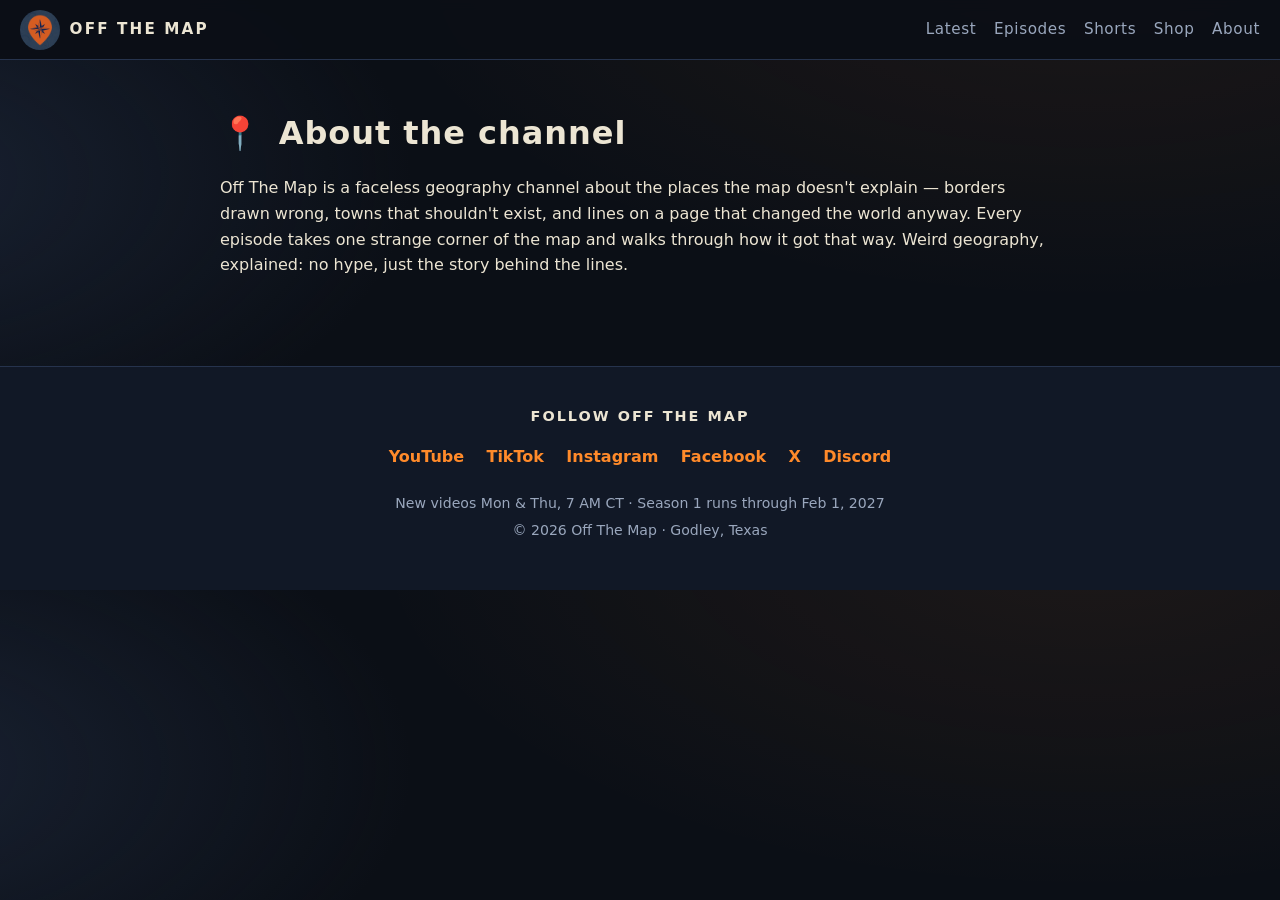
==== about.html @ 632f52a6 "Split site into separate pages" ====
<!DOCTYPE html>
<html lang="en">
<head>
<meta charset="UTF-8">
<meta name="viewport" content="width=device-width, initial-scale=1.0">
<title>About — Off The Map</title>
<meta name="description" content="Off The Map: faceless geography videos about strange borders, impossible places, and the maps that lie to you. New videos Mon & Thu, 7 AM CT.">
<link rel="icon" type="image/png" href="off-the-map-profile.png">
<link rel="stylesheet" href="styles.css">
</head>
<body>

<header class="site-header">
  <a class="brand" href="index.html">
    <img src="off-the-map-profile.png" alt="Off The Map logo — an orange map pin" width="40" height="40">
    <span>OFF THE MAP</span>
  </a>
  <nav class="site-nav" aria-label="Site">
    <a href="index.html">Latest</a>
    <a href="episodes.html">Episodes</a>
    <a href="shorts.html">Shorts</a>
    <a href="shop.html">Shop</a>
    <a href="about.html">About</a>
  </nav>
</header>
<main id="top">
<section class="section" id="about">
    <h2><span class="compass">📍</span> About the channel</h2>
    <p>Off The Map is a faceless geography channel about the places the map doesn't explain — borders drawn wrong, towns that shouldn't exist, and lines on a page that changed the world anyway. Every episode takes one strange corner of the map and walks through how it got that way. Weird geography, explained: no hype, just the story behind the lines.</p>
  </section>

</main>


<!-- 6. FOLLOW / FOOTER -->
<footer class="site-footer">
  <p class="footer-title">Follow Off The Map</p>
  <ul class="social-list">
    <li><a href="https://www.youtube.com/@OffTheMap-m9m" target="_blank" rel="noopener">YouTube</a></li>
    <li><a href="https://www.tiktok.com/@rebelbigkountry" target="_blank" rel="noopener">TikTok</a></li>
    <li><a href="https://www.instagram.com/offthemap.m9m" target="_blank" rel="noopener">Instagram</a></li>
    <li><a href="https://www.facebook.com/profile.php?id=61595951542451" target="_blank" rel="noopener">Facebook</a></li>
    <li><a href="https://x.com/OffTheMapM9m" target="_blank" rel="noopener">X</a></li>
    <li><a href="https://discord.gg/k9eTYErQFX" target="_blank" rel="noopener">Discord</a></li>
  </ul>
  <p class="footer-note">New videos Mon &amp; Thu, 7 AM CT · Season 1 runs through Feb 1, 2027</p>
  <p class="footer-note">© <span id="year">2026</span> Off The Map · Godley, Texas</p>
</footer>


  <script>document.getElementById("year").textContent = new Date().getFullYear();</script>
</body>
</html>
---- styles.css ----
/* Off The Map — dark map/compass theme
   Palette: deep ink navy, parchment text, map-pin orange accent. */

:root {
  --ink: #0b0f16;
  --ink-2: #111826;
  --ink-3: #182233;
  --line: #26334d;
  --parchment: #ece5d3;
  --muted: #9aa7bd;
  --pin: #ff8a2a;
  --pin-dark: #e06f12;
  --discord: #5865f2;
  --radius: 14px;
}

* { box-sizing: border-box; }

html { scroll-behavior: smooth; }

body {
  margin: 0;
  background:
    radial-gradient(1200px 600px at 85% -10%, rgba(255, 138, 42, 0.08), transparent 60%),
    radial-gradient(900px 500px at -10% 30%, rgba(38, 51, 77, 0.5), transparent 60%),
    var(--ink);
  color: var(--parchment);
  font-family: "Segoe UI", system-ui, -apple-system, Roboto, "Helvetica Neue", Arial, sans-serif;
  line-height: 1.6;
}

a { color: var(--pin); }

/* ---------- header ---------- */
.site-header {
  position: sticky;
  top: 0;
  z-index: 10;
  display: flex;
  align-items: center;
  justify-content: space-between;
  gap: 1rem;
  padding: 0.6rem 1.25rem;
  background: rgba(11, 15, 22, 0.92);
  backdrop-filter: blur(6px);
  border-bottom: 1px solid var(--line);
}

.brand {
  display: flex;
  align-items: center;
  gap: 0.6rem;
  color: var(--parchment);
  text-decoration: none;
  font-weight: 800;
  letter-spacing: 0.14em;
  font-size: 0.95rem;
}

.brand img { border-radius: 50%; }

.site-nav { display: flex; gap: 1.1rem; }
.site-nav a {
  color: var(--muted);
  text-decoration: none;
  font-size: 0.95rem;
  letter-spacing: 0.04em;
}
.site-nav a:hover { color: var(--pin); }

/* ---------- hero ---------- */
.hero {
  position: relative;
  text-align: center;
  padding: 4.5rem 1.25rem 3.5rem;
  overflow: hidden;
  border-bottom: 1px solid var(--line);
  background:
    linear-gradient(rgba(11, 15, 22, 0.78), rgba(11, 15, 22, 0.94)),
    url("off-the-map-banner.png") center / cover no-repeat;
}

/* faint contour rings behind the hero, pure CSS */
.hero::before {
  content: "";
  position: absolute;
  inset: -40%;
  background: repeating-radial-gradient(circle at 50% 42%, transparent 0 46px, rgba(236, 229, 211, 0.045) 46px 47px, transparent 47px 92px);
  pointer-events: none;
}

.hero-logo {
  position: relative;
  border-radius: 50%;
  box-shadow: 0 10px 40px rgba(0, 0, 0, 0.55), 0 0 0 3px rgba(255, 138, 42, 0.35);
}

.hero h1 {
  position: relative;
  margin: 1.1rem 0 0.25rem;
  font-size: clamp(2.4rem, 7vw, 4rem);
  letter-spacing: 0.06em;
  text-transform: uppercase;
}

.tagline {
  position: relative;
  margin: 0;
  font-size: clamp(1.15rem, 3.4vw, 1.5rem);
  color: var(--pin);
  font-style: italic;
}

.schedule {
  position: relative;
  margin: 0.9rem 0 0;
  color: var(--muted);
  letter-spacing: 0.05em;
}
.schedule strong { color: var(--parchment); }

.hero-buttons {
  position: relative;
  display: flex;
  flex-wrap: wrap;
  gap: 0.8rem;
  justify-content: center;
  margin-top: 1.6rem;
}

.btn {
  display: inline-block;
  padding: 0.8rem 1.5rem;
  border-radius: 999px;
  font-weight: 700;
  text-decoration: none;
  letter-spacing: 0.03em;
  transition: transform 0.12s ease, background 0.12s ease;
}
.btn:hover { transform: translateY(-2px); }
.btn-primary { background: var(--pin); color: #1a1206; }
.btn-primary:hover { background: var(--pin-dark); color: #fff; }
.btn-discord { background: var(--discord); color: #fff; }
.btn-discord:hover { background: #4752c4; }

.next-drop {
  position: relative;
  margin: 1.4rem 0 0;
  color: var(--muted);
  font-size: 0.95rem;
  min-height: 1.4em;
}
.next-drop strong { color: var(--pin); }

/* ---------- sections ---------- */
.section {
  max-width: 880px;
  margin: 0 auto;
  padding: 3rem 1.25rem 1rem;
}

.section h2 {
  margin: 0 0 0.4rem;
  font-size: clamp(1.5rem, 4.5vw, 2rem);
  letter-spacing: 0.03em;
}

.compass { margin-right: 0.35rem; }

.section-sub { color: var(--muted); margin-top: 0; }

/* responsive 16:9 playlist embed */
.video-frame {
  position: relative;
  width: 100%;
  aspect-ratio: 16 / 9;
  border: 1px solid var(--line);
  border-radius: var(--radius);
  overflow: hidden;
  background: var(--ink-2);
  box-shadow: 0 14px 44px rgba(0, 0, 0, 0.45);
}
.video-frame iframe {
  position: absolute;
  inset: 0;
  width: 100%;
  height: 100%;
  border: 0;
}

/* ---------- episode guide ---------- */
.episode-list {
  list-style: none;
  margin: 1.2rem 0 0;
  padding: 0;
  border: 1px solid var(--line);
  border-radius: var(--radius);
  overflow: hidden;
}

.episode-list li {
  display: grid;
  grid-template-columns: 3.4rem 1fr auto;
  grid-template-areas:
    "num title badge"
    "num date badge";
  align-items: center;
  column-gap: 0.9rem;
  padding: 0.65rem 1rem;
  background: var(--ink-2);
}
.episode-list li:nth-child(even) { background: var(--ink-3); }
.episode-list li + li { border-top: 1px solid var(--line); }
.episode-list li.is-out { opacity: 0.82; }
.episode-list li.is-next { background: #2a1e0d; box-shadow: inset 3px 0 0 var(--pin); }

.ep-num {
  grid-area: num;
  font-weight: 800;
  color: var(--pin);
  letter-spacing: 0.04em;
  font-size: 0.9rem;
  text-transform: uppercase;
}
.ep-title { grid-area: title; font-weight: 600; }
.ep-date { grid-area: date; color: var(--muted); font-size: 0.85rem; }

.ep-badge {
  grid-area: badge;
  justify-self: end;
  font-size: 0.72rem;
  font-weight: 700;
  letter-spacing: 0.08em;
  text-transform: uppercase;
  color: var(--muted);
  border: 1px solid var(--line);
  border-radius: 999px;
  padding: 0.22rem 0.65rem;
  white-space: nowrap;
}
.badge-out { color: #7ee2a0; border-color: #2c5c40; }
.badge-next { color: #1a1206; background: var(--pin); border-color: var(--pin); }

/* ---------- shorts cards ---------- */
.card-row {
  display: grid;
  grid-template-columns: repeat(3, 1fr);
  gap: 0.9rem;
  margin-top: 1.2rem;
}
.card {
  display: flex;
  flex-direction: column;
  gap: 0.2rem;
  padding: 1.1rem 1.2rem;
  background: var(--ink-2);
  border: 1px solid var(--line);
  border-radius: var(--radius);
  color: var(--parchment);
  text-decoration: none;
  transition: border-color 0.12s ease, transform 0.12s ease;
}
.card:hover { border-color: var(--pin); transform: translateY(-2px); }
.card strong { font-size: 1.05rem; }
.card span { color: var(--muted); font-size: 0.9rem; }

/* ---------- footer ---------- */
.site-footer {
  margin-top: 3.5rem;
  padding: 2.4rem 1.25rem 2.8rem;
  text-align: center;
  border-top: 1px solid var(--line);
  background: var(--ink-2);
}

.footer-title {
  margin: 0 0 1rem;
  font-weight: 800;
  letter-spacing: 0.14em;
  text-transform: uppercase;
  font-size: 0.9rem;
}

.social-list {
  list-style: none;
  display: flex;
  flex-wrap: wrap;
  justify-content: center;
  gap: 0.6rem 1.4rem;
  margin: 0 0 1.4rem;
  padding: 0;
}
.social-list a { text-decoration: none; font-weight: 600; }
.social-list a:hover { text-decoration: underline; }

.footer-note { color: var(--muted); font-size: 0.88rem; margin: 0.25rem 0; }

/* ---------- mobile ---------- */
@media (max-width: 640px) {
  .site-header { flex-direction: column; gap: 0.4rem; padding: 0.7rem 1rem; }
  .hero { padding: 3rem 1rem 2.6rem; }
  .hero-logo { width: 104px; height: 104px; }
  .card-row { grid-template-columns: 1fr; }
  .episode-list li {
    grid-template-columns: 3rem 1fr;
    grid-template-areas:
      "num title"
      "num date"
      "num badge";
    row-gap: 0.15rem;
  }
  .ep-badge { justify-self: start; margin-top: 0.25rem; }
}

/* ---------- shop ---------- */
.shop-group {
  margin: 1.6rem 0 0.2rem;
  font-size: 1.05rem;
  letter-spacing: 0.05em;
  text-transform: uppercase;
  color: var(--muted);
}
.shop-grid {
  display: grid;
  grid-template-columns: repeat(3, 1fr);
  gap: 0.9rem;
  margin-top: 0.9rem;
}
.shop-card {
  display: flex;
  flex-direction: column;
  gap: 0.35rem;
  padding: 0.7rem 0.7rem 1rem;
  background: var(--ink-2);
  border: 1px solid var(--line);
  border-radius: var(--radius);
  color: var(--parchment);
  text-decoration: none;
  transition: border-color 0.12s ease, transform 0.12s ease;
}
.shop-card:hover { border-color: var(--pin); transform: translateY(-2px); }
.shop-card img {
  width: 100%;
  border-radius: 8px;
  display: block;
}
.shop-card strong { font-size: 0.98rem; line-height: 1.35; }
.shop-price { color: var(--pin); font-weight: 700; }
@media (max-width: 640px) {
  .shop-grid { grid-template-columns: 1fr 1fr; }
}
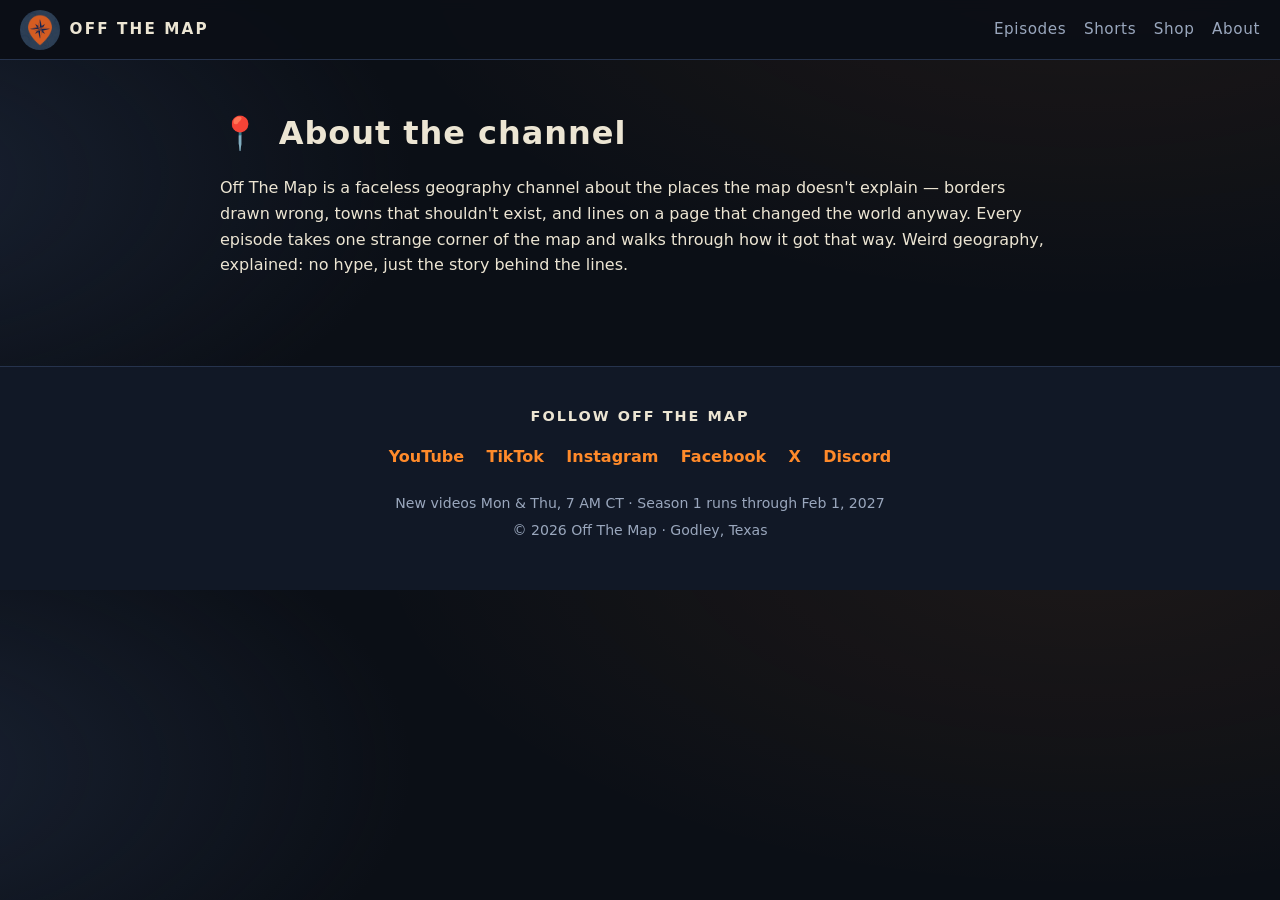
==== commit 6f67e29e: "Make episodes the main page" ====
--- a/about.html
+++ b/about.html
@@ -16,8 +16,8 @@
     <span>OFF THE MAP</span>
   </a>
   <nav class="site-nav" aria-label="Site">
-    <a href="index.html">Latest</a>
-    <a href="episodes.html">Episodes</a>
+    
+    <a href="index.html">Episodes</a>
     <a href="shorts.html">Shorts</a>
     <a href="shop.html">Shop</a>
     <a href="about.html">About</a>
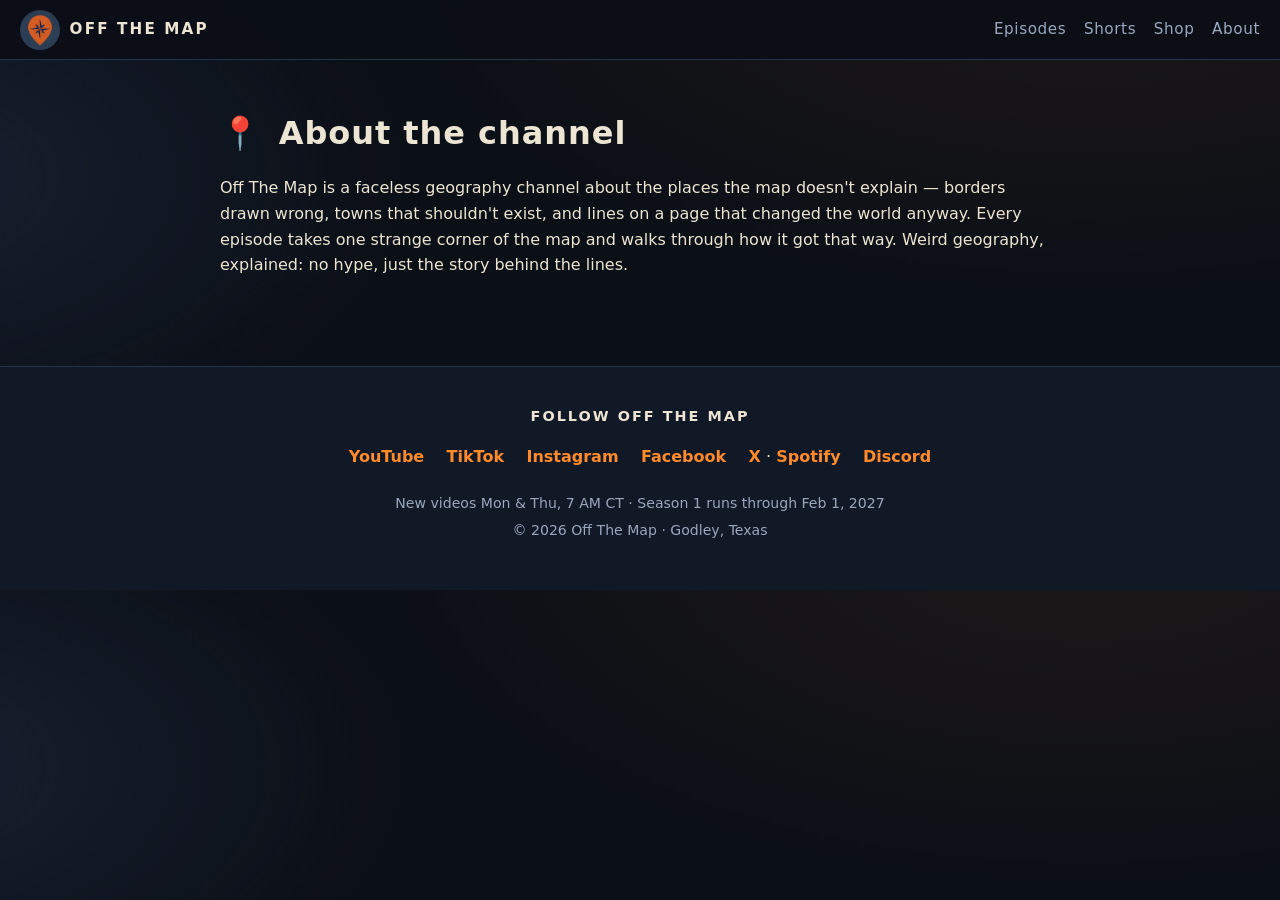
==== commit 09eba2c7: "Add Spotify podcast links" ====
--- a/about.html
+++ b/about.html
@@ -40,7 +40,7 @@
     <li><a href="https://www.tiktok.com/@rebelbigkountry" target="_blank" rel="noopener">TikTok</a></li>
     <li><a href="https://www.instagram.com/offthemap.m9m" target="_blank" rel="noopener">Instagram</a></li>
     <li><a href="https://www.facebook.com/profile.php?id=61595951542451" target="_blank" rel="noopener">Facebook</a></li>
-    <li><a href="https://x.com/OffTheMapM9m" target="_blank" rel="noopener">X</a></li>
+    <li><a href="https://x.com/OffTheMapM9m" target="_blank" rel="noopener">X</a> · <a href="https://open.spotify.com/show/3NnWUY3hwUwGCkeH0tHXbJ" target="_blank" rel="noopener">Spotify</a></li>
     <li><a href="https://discord.gg/k9eTYErQFX" target="_blank" rel="noopener">Discord</a></li>
   </ul>
   <p class="footer-note">New videos Mon &amp; Thu, 7 AM CT · Season 1 runs through Feb 1, 2027</p>
